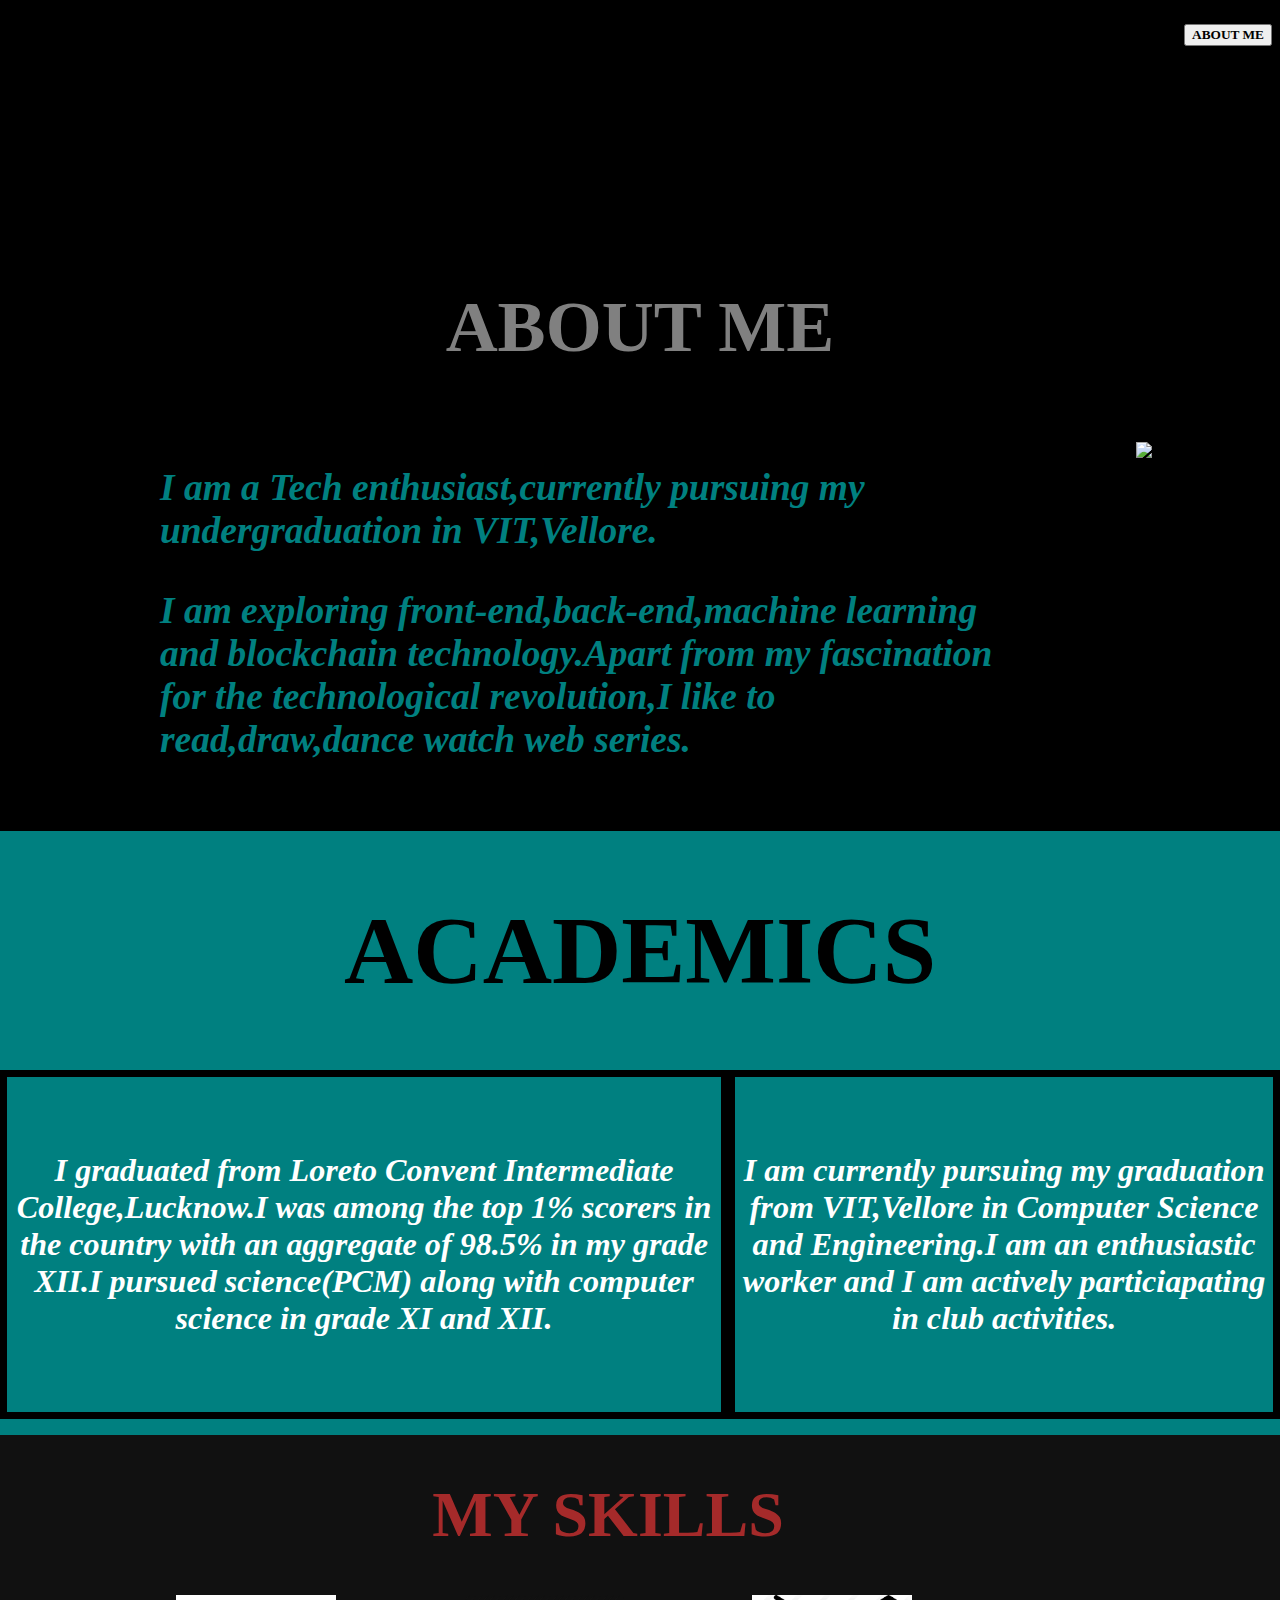
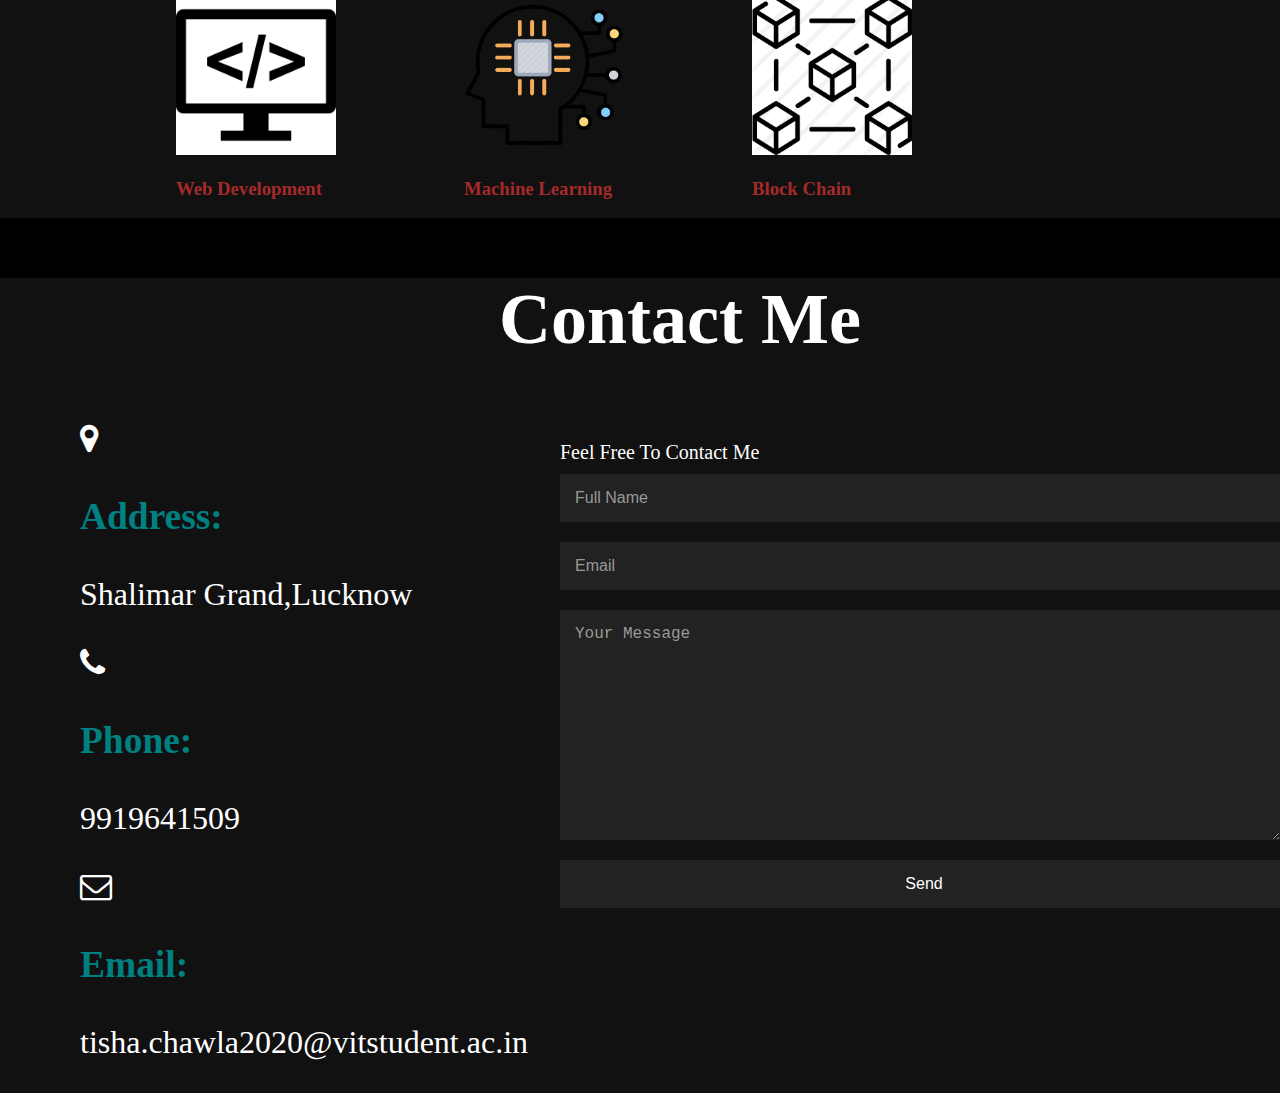
==== index.html @ 8279e3dc "Rename one.html to index.html" ====
<!DOCTYPE html>
<html lang="en">
<head>
    <meta charset="UTF-8">
 
    <meta name="viewport" content="width=device-width, initial-scale=1.0">
    <link rel="stylesheet" href="https://stackpath.bootstrapcdn.com/font-awesome/4.7.0/css/font-awesome.min.css" integrity="sha384-wvfXpqpZZVQGK6TAh5PVlGOfQNHSoD2xbE+QkPxCAFlNEevoEH3Sl0sibVcOQVnN" crossorigin="anonymous">
    
    <link rel="stylesheet" href="style.css">
    
   
    <title>One</title>
</head>
<body>
    
   
    <header>
        
  
    <div class="toggle" ></div>
    
    <ul style="display: inline-block;">
        

        
        <button style="font-weight: 600;color: teal;font-family: 'Times New Roman', Times, serif;size: 4rem;"> <li><a href="https://www.linkedin.com/in/tisha-chawla-a944031a3"style="color:black" >ABOUT ME</a></li></button>
          
       
        
    
    </ul>
    
    </header>
    <div class="section">
      
        <div class="video-container">
        <video autoplay loop muted>
            <source src="pol.mp4" type="video/mp4">
            
        </video>
        <section class="about">
            <div class="heading">
                <h2 style="color: gray;">ABOUT ME</h2>
            </div>
            <div class="content">
                <div class="contentBx w50">
                    <h3 style="font-style: italic;">I am a Tech enthusiast,currently pursuing my undergraduation in VIT,Vellore.</h3>
                    <h3 style="font-style: italic;">I am exploring front-end,back-end,machine learning and blockchain technology.Apart from my fascination for the technological revolution,I like to read,draw,dance watch web series.</h3>
                </div>
                <div class="w50">
                    <img src="my.jpg" style="height: 27rem;" class="img">

                </div>
            </div>
        </section>
        <section class="Academics">
            <div class="heading">
                <div class="container">
                    <h1 style="text-align: center;color: black;">ACADEMICS</h1>
                    <div class="row"style="display:flex;font-style=italic">
                      <div class="col-sm1"style="border: solid 0.8vh black;">
                        <h6 style="font-style: italic;text-align: center;color: white;flex: 1; ">I graduated from Loreto Convent Intermediate College,Lucknow.I was among the top 1% scorers in the country with an
                            aggregate of 98.5% in my grade XII.I pursued science(PCM) along with computer science in grade XI and XII.
                        </h6>
                      </div>
                      <br>
                      <div class="col-sm2"style="border: solid 0.8vh black;">
                        <h6 style="font-style: italic;text-align: center;color: white;flex: 1;">I am currently pursuing my graduation from VIT,Vellore in Computer Science and Engineering.I am an enthusiastic worker and I am actively 
                            particiapating in club activities.
                        </h6>
                      </div>
                      
                    </div>
                  </div>
            </div>
          
        </section>
        <section class="Skills" >
            <h1 style="text-align: center;color:brown">MY SKILLS</h1>
            <div class="skills"style="display: flex;justify-self: start;">
               
                <br>
            
                
               <div class="one">
                <img src="web.png" style="height: 10rem; padding-right: 8rem;">
                <h3 style="color: brown;" >Web Development</h3>
                </div>
                
                <div class="two">
                <img src="ml.jpg" style="height: 10rem; padding-right: 8rem;">
                <h3 style="color: brown;">Machine Learning</h3>
                </div>
                <div class="three">
                <img src="block.png" style="height: 10rem; padding-right: 8rem;">
                <h3 style="color: brown;">Block Chain</h3>
                </div>
            
        </section>
        <section class="contact" style="text-align: left;padding-left: 5rem;">
            <div class="heading">
                <h2>Contact Me</h2>
            </div>
            <div class="content">
                
                <div class="contactInfoBx">
                    <div class="box">
                    <div class="icon">
                    <i class="fa fa-map-marker"></i>
                    </div>
                    <div class="text">
                        <h3 style="color: teal;">Address:</h3>
                        <p>Shalimar Grand,Lucknow</p>
                        </div>
                    </div>
                    <div class="box">
                        <div class="icon">
                        <i class="fa fa-phone"></i>
                        </div>
                        <div class="text">
                            <h3 style="color: teal;">Phone:</h3>
                            <p>9919641509</p>
                            </div>
                        </div>
                        <div class="box">
                            <div class="icon">
                            <i class="fa fa-envelope-o" ></i>
                            </div>
                            <div class="text">
                                <h3 style="color: teal;">Email:</h3>
                                <p>tisha.chawla2020@vitstudent.ac.in</p>
                                </div>
                            </div>
                            </div>
                            <div class="formbx">
                                <form>
                                    <h3>Feel Free To Contact Me</h3>
                                    <input type="text" name="" placeholder="Full Name">
                                    <input type="text" name="" placeholder="Email">
                                    <textarea placeholder="Your Message"></textarea>
                                    <input type="submit" value="Send">
                                </form>
                            </div>
                

            </div>
  
        </section>
       <script type="text/javascript">
       window.addEventListener('scroll',function(){
           var header=document.querySelector('header');
           header.classList.toggle('sticky',window.scrollY>0);
           });
    </script>
    <script src="https://cdn.jsdelivr.net/npm/@popperjs/core@2.6.0/dist/umd/popper.min.js" integrity="sha384-KsvD1yqQ1/1+IA7gi3P0tyJcT3vR+NdBTt13hSJ2lnve8agRGXTTyNaBYmCR/Nwi" crossorigin="anonymous"></script>
<script src="https://cdn.jsdelivr.net/npm/bootstrap@5.0.0-beta2/dist/js/bootstrap.min.js" integrity="sha384-nsg8ua9HAw1y0W1btsyWgBklPnCUAFLuTMS2G72MMONqmOymq585AcH49TLBQObG" crossorigin="anonymous"></script>

   
</body>
</html>
---- style.css ----
@import url('https://fonts.googleapis.com/css2?family=Fjalla+One&display=swap');
body{

    background-color: black;
    
}
.section
{
    
    
    width: 100%;
    height: 100vh;
    
    align-items: center;
    justify-content: center;
    overflow: hidden;

}

.video-container
{
    align-items:left;
    position: absolute;
    top: 8vh;
    left:0;
    width: 100%;

}
header
{ align-items:left;
    position:relative;
    top: 0;
    left: 0;
    width: 100%;
    color: white;
    
    z-index: 1000;
    display: flex;
    justify-content: space-between;
    align-items: left;
    transition: 0.5s;
}
header.sticky
{
    display: flex;
    background-color: black;
    
    box-shadow:0 5px 20px rgba(0,0,0,0.1);
}


header  ul li
{
    position: relative;
    list-style: none;


}
header ul li a
{ 
    position: relative;
    display: inline-block;

    color:white;
    text-decoration: none;
}
.heading
{
    width: 100%;
    text-align: center;
    font-size: 3rem;
    color: white;
    margin-bottom: 1rem;
    
}
header h2{
    font-weight: 600;
    justify-content: space-between;
    color: blue;
}

.content
{   color: white;
    font-size: 2rem;
    display: flex;
    justify-content: space-between;

}
.contentBx
 
{  color: teal;
    
    padding-left: 10rem;
    font-size: 2rem;
    margin-bottom: 2rem;
    
}
.w50
{   background-color: black;
    padding-right: 8rem;
    
}
.Academics
{  
    background-color: teal;
    text-align:center;

    display: flex;
    flex-direction:column;
    justify-content: space-between;

}
.col-sm1:hover,.col-sm2:hover{
    color:white;
}
.Skills

{ 

    display: flex;
    flex-direction:column;
   padding-right: 4rem;
    align-items: center;
    background-color:#111;
}
.Skills h1{
    
    font-size: 4rem;
    font-weight: 700;
}
.Skills:hover
{
background: white;
}
.Academics:hover
{
background: gray;
}
.Academics:hover
{
background: gray;
}
.contact
{
background-color: #111;

}
.contact:hover
{
background: brown;
}
.formbx
{
    min-width: 60%;
}
.formbx form
{
display: flex;
flex-direction: column;
}
.formbx form h3
{
    color:#fff;
    font-size:20px;
    font-weight:500 ;
    margin-bottom: 10px;

}
.formbx form input,
.formbx form textarea
{
    margin-bottom:20px ;
    padding: 15px;
    font-size: 16px;
    background: transparent;
    border:none ;
    outline: none;
    background: #222;
    color: white;
    padding-right: 7px;

}
.formbx form textarea
{
    min-height: 200px;
}
.formbx form input::placeholder,
.formbx form textarea::placeholder
{
    color: #999;
}
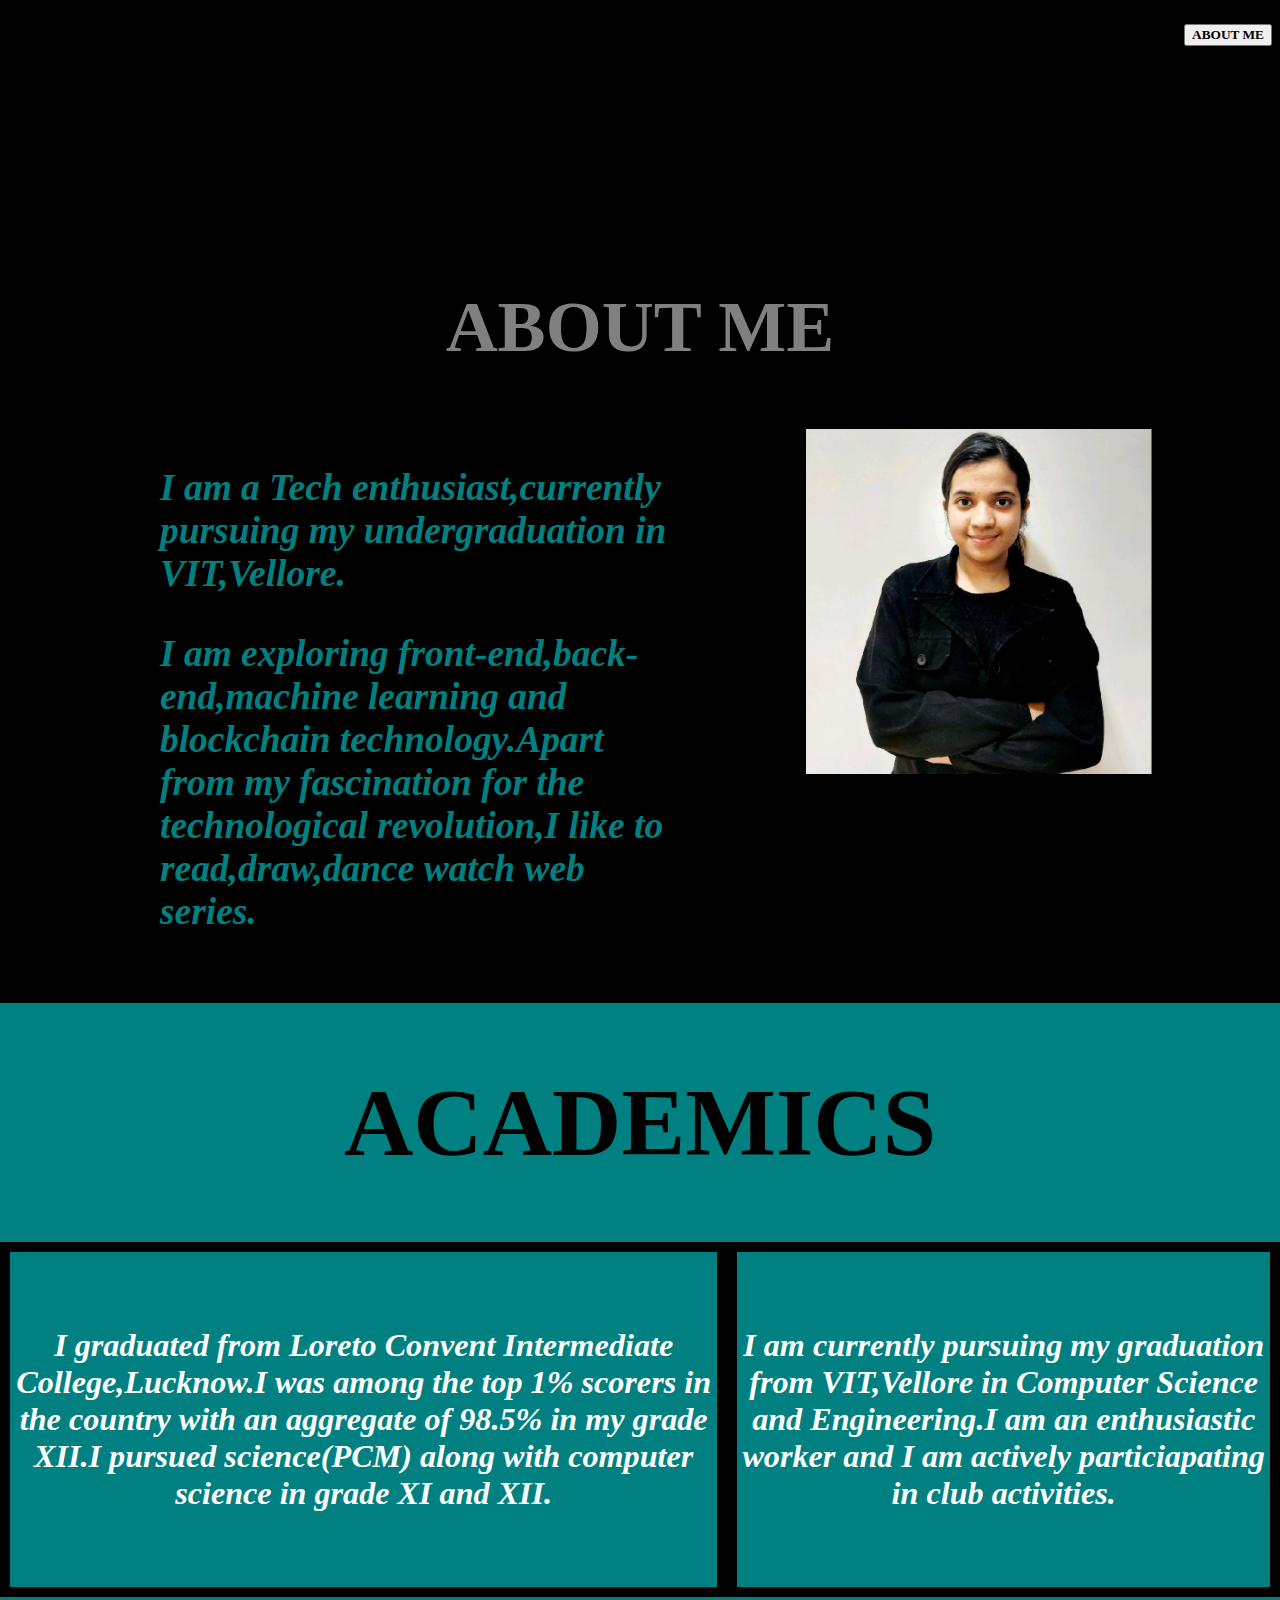
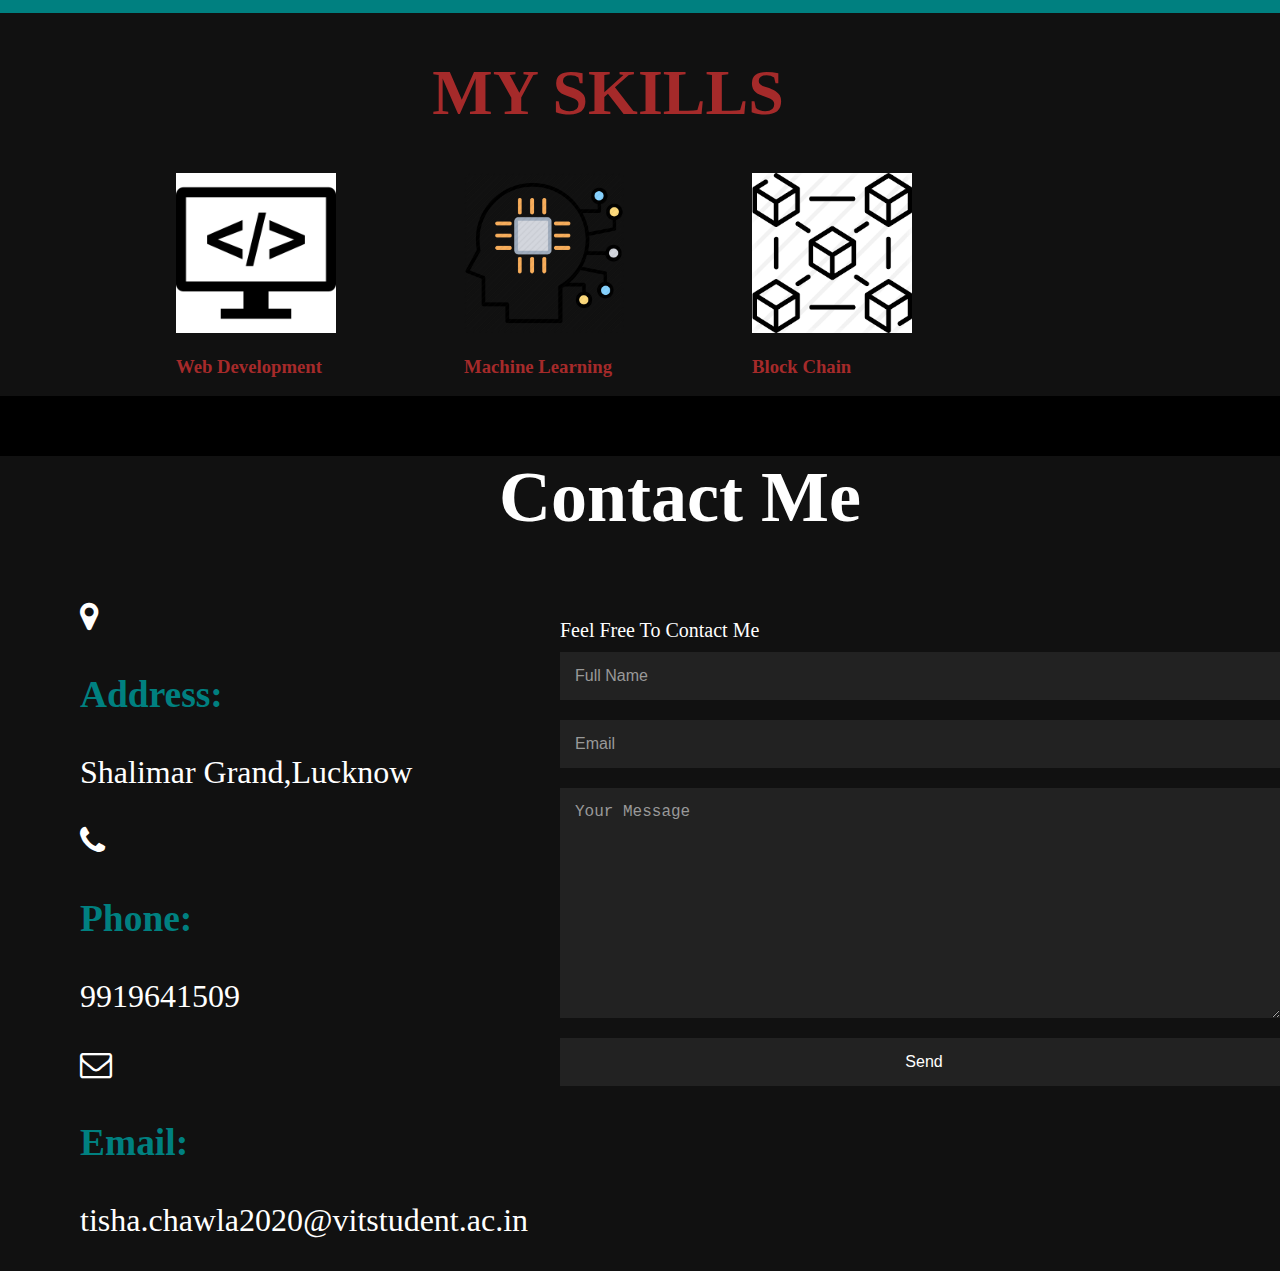
==== commit 32931ac8: "Update index.html" ====
--- a/index.html
+++ b/index.html
@@ -2,7 +2,7 @@
 <html lang="en">
 <head>
     <meta charset="UTF-8">
- 
+    
     <meta name="viewport" content="width=device-width, initial-scale=1.0">
     <link rel="stylesheet" href="https://stackpath.bootstrapcdn.com/font-awesome/4.7.0/css/font-awesome.min.css" integrity="sha384-wvfXpqpZZVQGK6TAh5PVlGOfQNHSoD2xbE+QkPxCAFlNEevoEH3Sl0sibVcOQVnN" crossorigin="anonymous">
     
@@ -48,7 +48,7 @@
                     <h3 style="font-style: italic;">I am exploring front-end,back-end,machine learning and blockchain technology.Apart from my fascination for the technological revolution,I like to read,draw,dance watch web series.</h3>
                 </div>
                 <div class="w50">
-                    <img src="my.jpg" style="height: 27rem;" class="img">
+                    <img src="my.jpg" style="height: 27vw;" class="img">
 
                 </div>
             </div>
@@ -58,13 +58,13 @@
                 <div class="container">
                     <h1 style="text-align: center;color: black;">ACADEMICS</h1>
                     <div class="row"style="display:flex;font-style=italic">
-                      <div class="col-sm1"style="border: solid 0.8vh black;">
+                      <div class="col-sm1"style="border: solid 0.8vw black;">
                         <h6 style="font-style: italic;text-align: center;color: white;flex: 1; ">I graduated from Loreto Convent Intermediate College,Lucknow.I was among the top 1% scorers in the country with an
                             aggregate of 98.5% in my grade XII.I pursued science(PCM) along with computer science in grade XI and XII.
                         </h6>
                       </div>
                       <br>
-                      <div class="col-sm2"style="border: solid 0.8vh black;">
+                      <div class="col-sm2"style="border: solid 0.8vw black;">
                         <h6 style="font-style: italic;text-align: center;color: white;flex: 1;">I am currently pursuing my graduation from VIT,Vellore in Computer Science and Engineering.I am an enthusiastic worker and I am actively 
                             particiapating in club activities.
                         </h6>
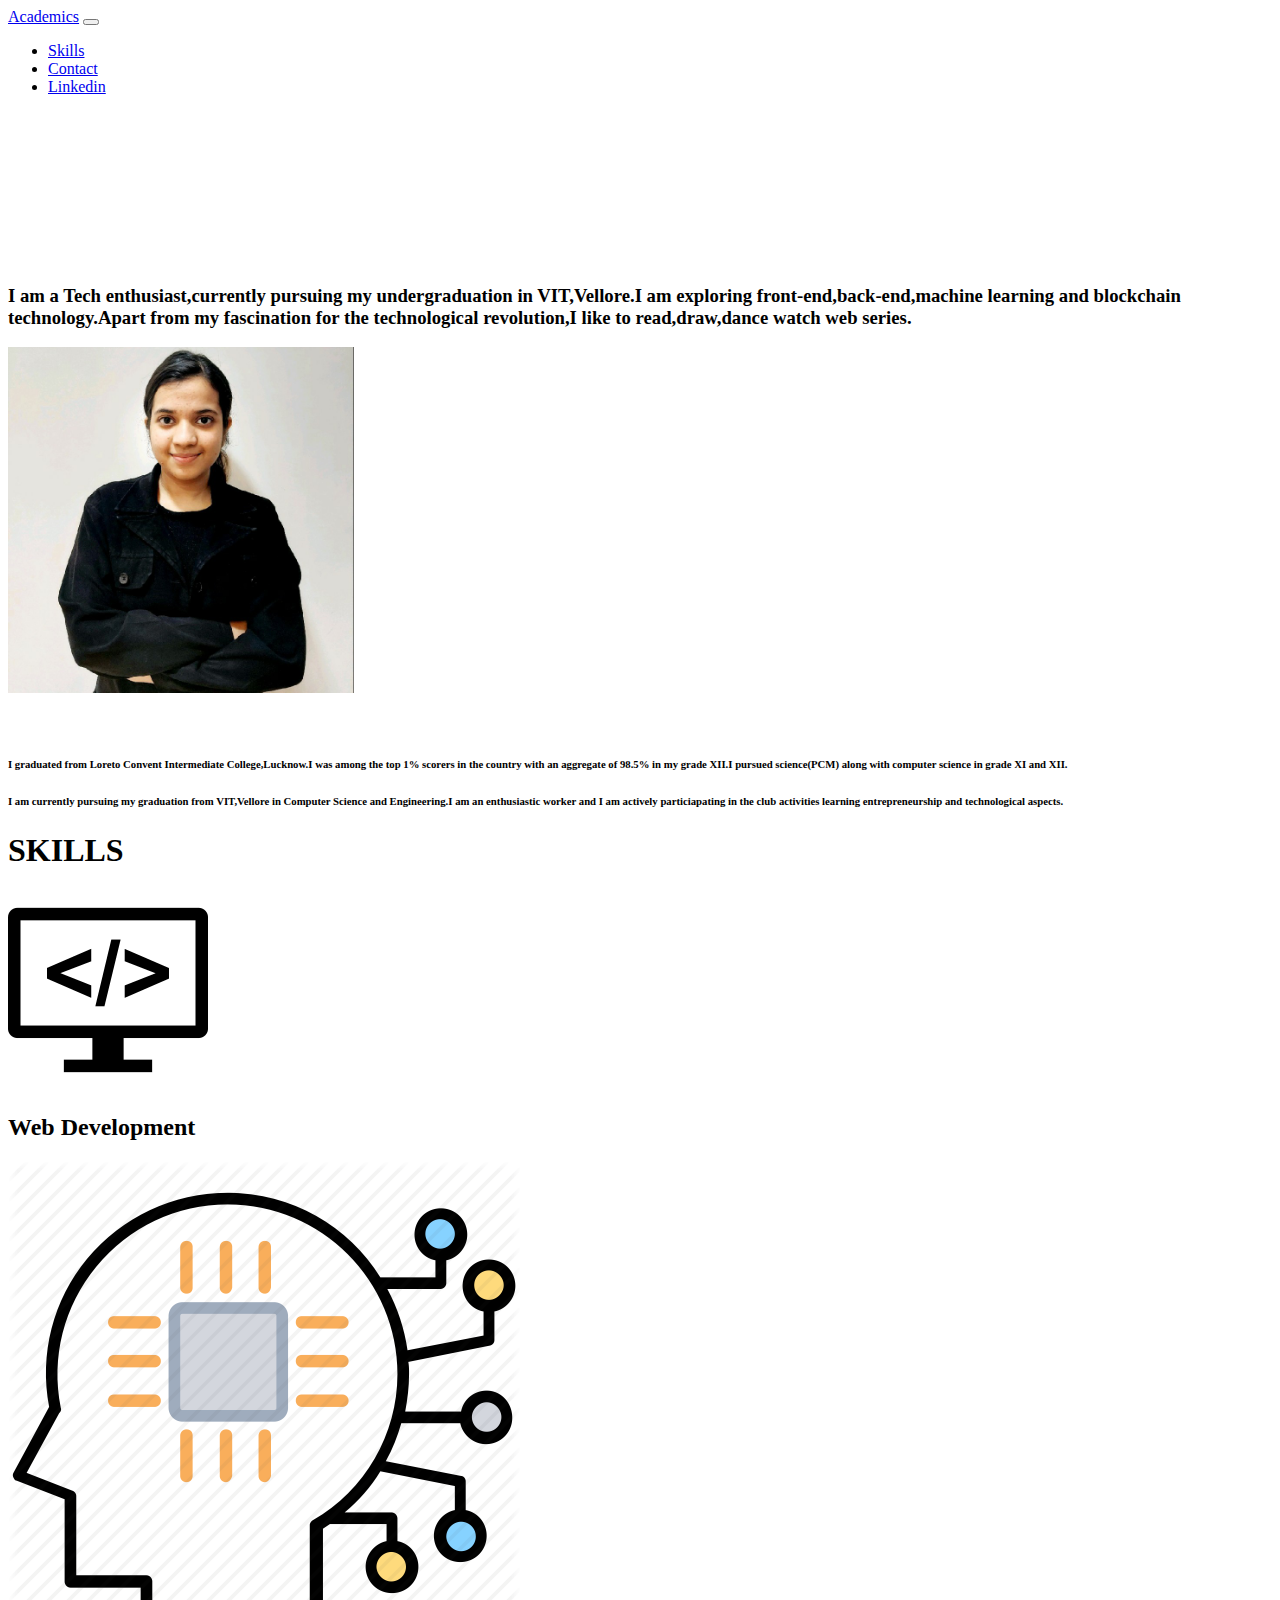
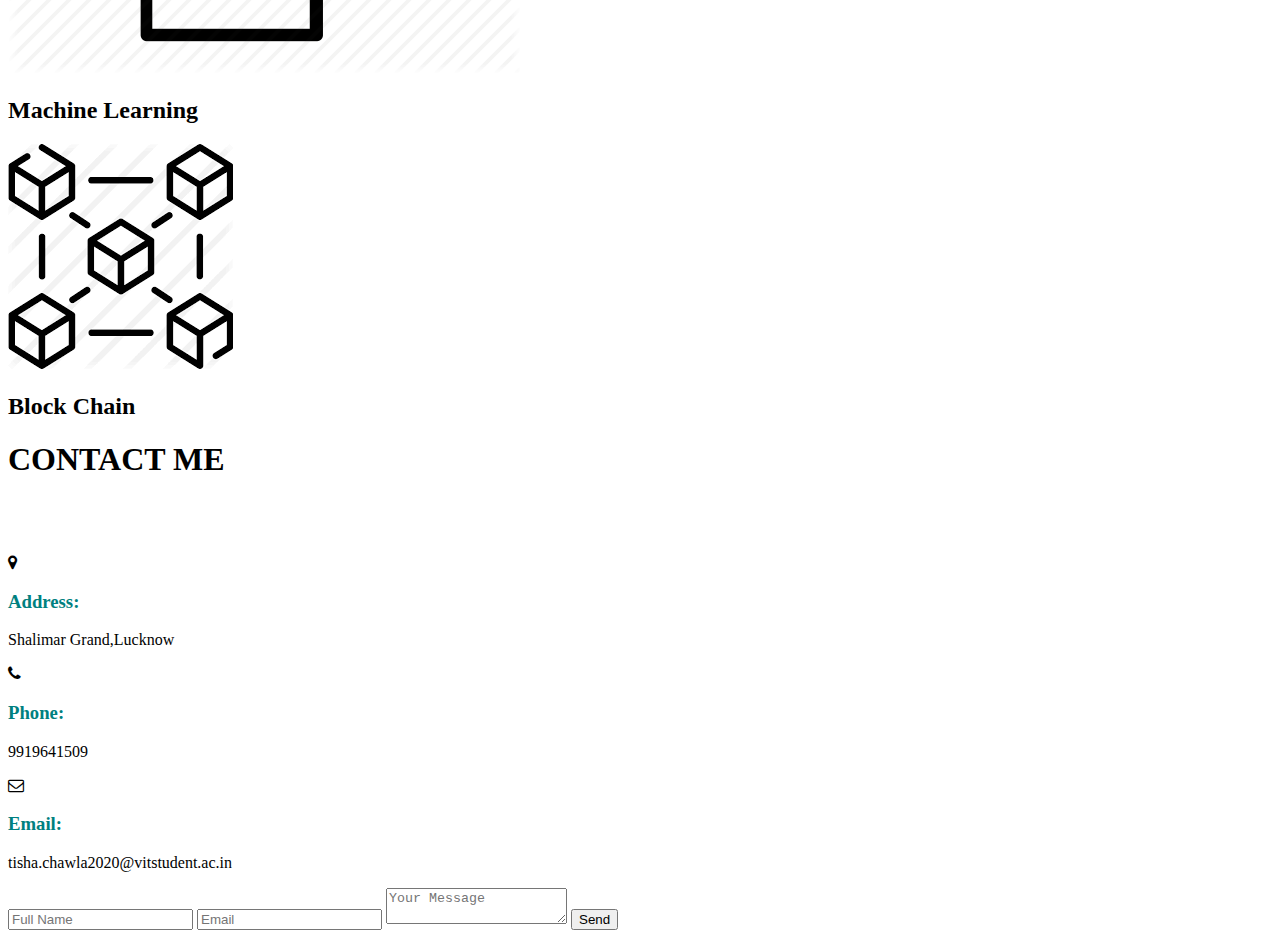
==== commit eb78b6a2: "Update index.html" ====
--- a/index.html
+++ b/index.html
@@ -2,159 +2,161 @@
 <html lang="en">
 <head>
     <meta charset="UTF-8">
-    
+ 
     <meta name="viewport" content="width=device-width, initial-scale=1.0">
+    <link href="https://cdn.jsdelivr.net/npm/bootstrap@5.0.0-beta2/dist/css/bootstrap.min.css" rel="stylesheet" integrity="sha384-BmbxuPwQa2lc/FVzBcNJ7UAyJxM6wuqIj61tLrc4wSX0szH/Ev+nYRRuWlolflfl" crossorigin="anonymous">
     <link rel="stylesheet" href="https://stackpath.bootstrapcdn.com/font-awesome/4.7.0/css/font-awesome.min.css" integrity="sha384-wvfXpqpZZVQGK6TAh5PVlGOfQNHSoD2xbE+QkPxCAFlNEevoEH3Sl0sibVcOQVnN" crossorigin="anonymous">
     
-    <link rel="stylesheet" href="style.css">
+    <link rel="stylesheet" href="style2.css">
     
    
-    <title>One</title>
+    <title>Portfolio</title>
 </head>
 <body>
+<nav class="navbar navbar-expand-lg navbar-light bg-light">
+    <div class="container-fluid">
+      <a class="navbar-brand" href="#">Academics</a>
+      <button class="navbar-toggler" type="button" data-bs-toggle="collapse" data-bs-target="#navbarText" aria-controls="navbarText" aria-expanded="false" aria-label="Toggle navigation">
+        <span class="navbar-toggler-icon"></span>
+      </button>
+      <div class="collapse navbar-collapse" id="navbarText">
+        <ul class="navbar-nav me-auto mb-2 mb-lg-0">
+          <li class="nav-item">
+            <a class="nav-link active" aria-current="page" href="#">Skills</a>
+          </li>
+          <li class="nav-item">
+            <a class="nav-link" href="#">Contact</a>
+          </li>
+          <li class="nav-item">
+            <a class="nav-link" href="https://www.linkedin.com/in/tisha-chawla-a944031a3/">Linkedin</a>
+          </li>
+        </ul>
+        <span class="navbar-text">
+          
+        </span>
+      </div>
+    </div>
+  </nav>
+  <div class="card bg-dark text-white">
+    <video autoplay loop muted>
+        <source src="pol.mp4" class="card-img" type="video/mp4">
+        
+    </video>
     
-   
-    <header>
+    <div class="card-img-overlay">
+     
+      
+    </div>
+  </div>
+  <div class="container">
+    <div class="row">
+      <div class="col-sm">
+        <h3 >I am a Tech enthusiast,currently pursuing my undergraduation in VIT,Vellore.I am exploring front-end,back-end,machine learning and blockchain technology.Apart from my fascination for the technological revolution,I like to read,draw,dance watch web series.</h3>
+      </div>
+      <div class="col-sm">
+        <img src="my.jpg" style="height: 27vw;" class="img">
+      </div>
+      
+    </div>
+  </div>
+  <br>
+  <br>
+  <div class="container">
+    <div class="row">
+      <div class="col-sm">
+        <div class="one">
+        <h6 >I graduated from Loreto Convent Intermediate College,Lucknow.I was among the top 1% scorers in the country with an
+          aggregate of 98.5% in my grade XII.I pursued science(PCM) along with computer science in grade XI and XII.
+      </h6>
+      </div>
+      </div>
+      <div class="col-sm">
+        <div class="two">
+        <h6>I am currently pursuing my graduation from VIT,Vellore in Computer Science and Engineering.I am an enthusiastic worker and I am actively 
+          particiapating in the club activities learning entrepreneurship and technological aspects.
+      </h6>
+      </div>
+      </div>
+      
+    </div>
+  </div>
+  <div class="container">
+    <h1>SKILLS</h1>
+    <div class="row">
+
+      <div class="col-sm" >
         
+        <img src="web.png" >
+        <br>
+        <h2  >Web Development</h2>
+      </div>
+      <div class="col-sm">
+        <img src="ml.jpg">
+        <br>
+        <h2 >Machine Learning</h2>
+      </div>
+      <div class="col-sm">
+        <img src="block.png">
+        <br>
+        <h2 >Block Chain</h2>
+      </div>
+    </div>
+  </div>
+  <script src="https://cdn.jsdelivr.net/npm/@popperjs/core@2.6.0/dist/umd/popper.min.js" integrity="sha384-KsvD1yqQ1/1+IA7gi3P0tyJcT3vR+NdBTt13hSJ2lnve8agRGXTTyNaBYmCR/Nwi" crossorigin="anonymous"></script>
+<script src="https://cdn.jsdelivr.net/npm/bootstrap@5.0.0-beta2/dist/js/bootstrap.min.js" integrity="sha384-nsg8ua9HAw1y0W1btsyWgBklPnCUAFLuTMS2G72MMONqmOymq585AcH49TLBQObG" crossorigin="anonymous"></script>
+  </body>
+  <div class="container">
+    <div class="row">
+      <div class="col-sm">
+        <div class="heading">
+          <h1>CONTACT ME</h1>
+          <br><br><br>
+      </div>
+      <div class="content">
+          
+          <div class="contactInfoBx">
+              <div class="box">
+              <div class="icon">
+              <i class="fa fa-map-marker"></i>
+              </div>
+              <div class="text">
+                  <h3 style="color: teal;">Address:</h3>
+                  <p>Shalimar Grand,Lucknow</p>
+                  </div>
+              </div>
+              <div class="box">
+                  <div class="icon">
+                  <i class="fa fa-phone"></i>
+                  </div>
+                  <div class="text">
+                      <h3 style="color: teal;">Phone:</h3>
+                      <p>9919641509</p>
+                      </div>
+                  </div>
+                  <div class="box">
+                      <div class="icon">
+                      <i class="fa fa-envelope-o" ></i>
+                      </div>
+                      <div class="text">
+                          <h3 style="color: teal;">Email:</h3>
+                          <p>tisha.chawla2020@vitstudent.ac.in</p>
+                          </div>
+                      </div>
+                      </div>
+      </div>
+      <div class="col-sm">
+        <div class="formbx">
+          <form>
+              
+              <input type="text" name="" placeholder="Full Name">
+              <input type="text" name="" placeholder="Email">
+              <textarea placeholder="Your Message"></textarea>
+              <input type="submit" value="Send">
+          </form>
+      </div>
+
   
-    <div class="toggle" ></div>
-    
-    <ul style="display: inline-block;">
-        
-
-        
-        <button style="font-weight: 600;color: teal;font-family: 'Times New Roman', Times, serif;size: 4rem;"> <li><a href="https://www.linkedin.com/in/tisha-chawla-a944031a3"style="color:black" >ABOUT ME</a></li></button>
-          
-       
-        
-    
-    </ul>
-    
-    </header>
-    <div class="section">
+      </div>
       
-        <div class="video-container">
-        <video autoplay loop muted>
-            <source src="pol.mp4" type="video/mp4">
-            
-        </video>
-        <section class="about">
-            <div class="heading">
-                <h2 style="color: gray;">ABOUT ME</h2>
-            </div>
-            <div class="content">
-                <div class="contentBx w50">
-                    <h3 style="font-style: italic;">I am a Tech enthusiast,currently pursuing my undergraduation in VIT,Vellore.</h3>
-                    <h3 style="font-style: italic;">I am exploring front-end,back-end,machine learning and blockchain technology.Apart from my fascination for the technological revolution,I like to read,draw,dance watch web series.</h3>
-                </div>
-                <div class="w50">
-                    <img src="my.jpg" style="height: 27vw;" class="img">
-
-                </div>
-            </div>
-        </section>
-        <section class="Academics">
-            <div class="heading">
-                <div class="container">
-                    <h1 style="text-align: center;color: black;">ACADEMICS</h1>
-                    <div class="row"style="display:flex;font-style=italic">
-                      <div class="col-sm1"style="border: solid 0.8vw black;">
-                        <h6 style="font-style: italic;text-align: center;color: white;flex: 1; ">I graduated from Loreto Convent Intermediate College,Lucknow.I was among the top 1% scorers in the country with an
-                            aggregate of 98.5% in my grade XII.I pursued science(PCM) along with computer science in grade XI and XII.
-                        </h6>
-                      </div>
-                      <br>
-                      <div class="col-sm2"style="border: solid 0.8vw black;">
-                        <h6 style="font-style: italic;text-align: center;color: white;flex: 1;">I am currently pursuing my graduation from VIT,Vellore in Computer Science and Engineering.I am an enthusiastic worker and I am actively 
-                            particiapating in club activities.
-                        </h6>
-                      </div>
-                      
-                    </div>
-                  </div>
-            </div>
-          
-        </section>
-        <section class="Skills" >
-            <h1 style="text-align: center;color:brown">MY SKILLS</h1>
-            <div class="skills"style="display: flex;justify-self: start;">
-               
-                <br>
-            
-                
-               <div class="one">
-                <img src="web.png" style="height: 10rem; padding-right: 8rem;">
-                <h3 style="color: brown;" >Web Development</h3>
-                </div>
-                
-                <div class="two">
-                <img src="ml.jpg" style="height: 10rem; padding-right: 8rem;">
-                <h3 style="color: brown;">Machine Learning</h3>
-                </div>
-                <div class="three">
-                <img src="block.png" style="height: 10rem; padding-right: 8rem;">
-                <h3 style="color: brown;">Block Chain</h3>
-                </div>
-            
-        </section>
-        <section class="contact" style="text-align: left;padding-left: 5rem;">
-            <div class="heading">
-                <h2>Contact Me</h2>
-            </div>
-            <div class="content">
-                
-                <div class="contactInfoBx">
-                    <div class="box">
-                    <div class="icon">
-                    <i class="fa fa-map-marker"></i>
-                    </div>
-                    <div class="text">
-                        <h3 style="color: teal;">Address:</h3>
-                        <p>Shalimar Grand,Lucknow</p>
-                        </div>
-                    </div>
-                    <div class="box">
-                        <div class="icon">
-                        <i class="fa fa-phone"></i>
-                        </div>
-                        <div class="text">
-                            <h3 style="color: teal;">Phone:</h3>
-                            <p>9919641509</p>
-                            </div>
-                        </div>
-                        <div class="box">
-                            <div class="icon">
-                            <i class="fa fa-envelope-o" ></i>
-                            </div>
-                            <div class="text">
-                                <h3 style="color: teal;">Email:</h3>
-                                <p>tisha.chawla2020@vitstudent.ac.in</p>
-                                </div>
-                            </div>
-                            </div>
-                            <div class="formbx">
-                                <form>
-                                    <h3>Feel Free To Contact Me</h3>
-                                    <input type="text" name="" placeholder="Full Name">
-                                    <input type="text" name="" placeholder="Email">
-                                    <textarea placeholder="Your Message"></textarea>
-                                    <input type="submit" value="Send">
-                                </form>
-                            </div>
-                
-
-            </div>
-  
-        </section>
-       <script type="text/javascript">
-       window.addEventListener('scroll',function(){
-           var header=document.querySelector('header');
-           header.classList.toggle('sticky',window.scrollY>0);
-           });
-    </script>
-    <script src="https://cdn.jsdelivr.net/npm/@popperjs/core@2.6.0/dist/umd/popper.min.js" integrity="sha384-KsvD1yqQ1/1+IA7gi3P0tyJcT3vR+NdBTt13hSJ2lnve8agRGXTTyNaBYmCR/Nwi" crossorigin="anonymous"></script>
-<script src="https://cdn.jsdelivr.net/npm/bootstrap@5.0.0-beta2/dist/js/bootstrap.min.js" integrity="sha384-nsg8ua9HAw1y0W1btsyWgBklPnCUAFLuTMS2G72MMONqmOymq585AcH49TLBQObG" crossorigin="anonymous"></script>
-
-   
-</body>
-</html>
+    </div>
+  </div>
